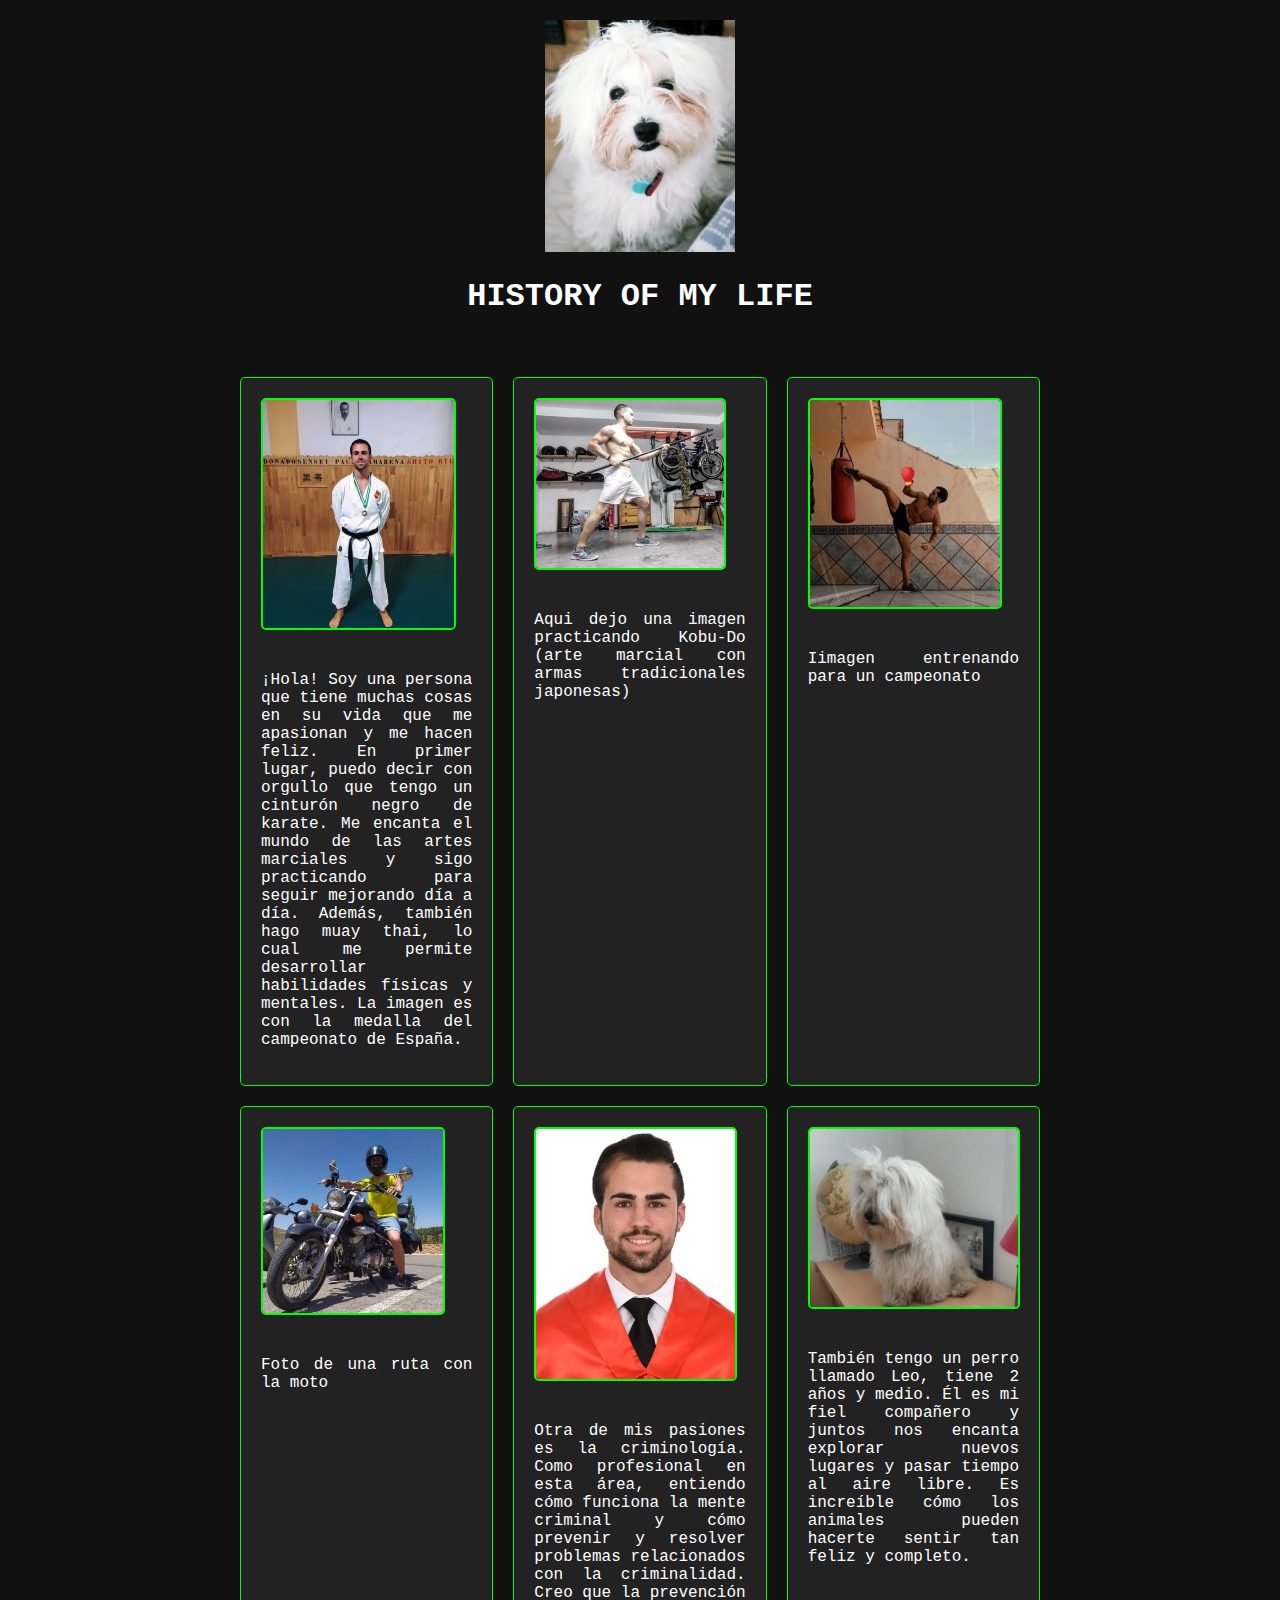
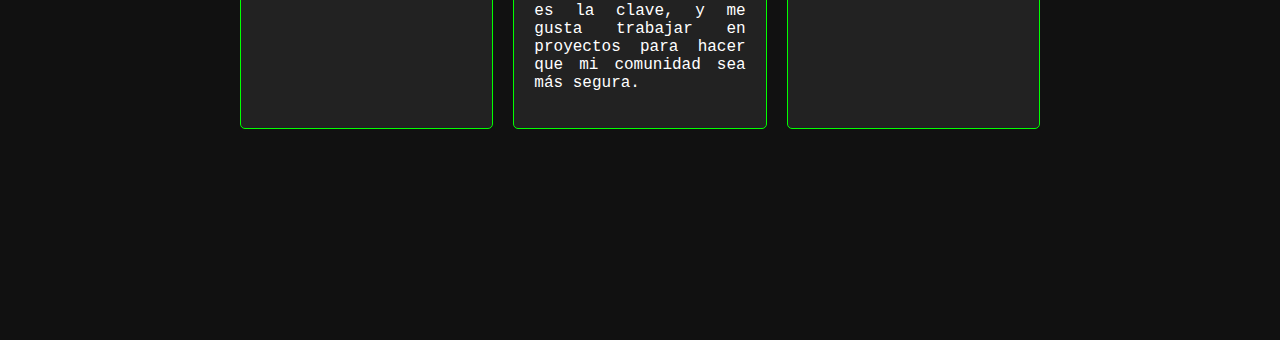
==== PARTEMARCOS/indexMarcos.html @ 7233ef6e "Carpetas resubidas" ====
<!DOCTYPE html>
<html lang="es">
<head>
    <meta charset="UTF-8">
    <meta http-equiv="X-UA-Compatible" content="IE=edge">
    <meta name="viewport" content="width=device-width, initial-scale=1.0">
    <link rel="stylesheet" href="stylemarcos.css">
    <title>Vida Marcos Perez</title>
</head>
<body>
    <div class="container">
        <div id="#foto">
            <img src="img/leo.jpg">
        </div>
        <div id="header">
            <h1>HISTORY OF MY LIFE</h1>
        </div>
        <div id="main">
            <div>
                <img src="img/karate.jpg">
                <p>¡Hola! Soy una persona que tiene muchas cosas en su vida que me apasionan y me hacen feliz. En primer lugar, puedo decir con orgullo que tengo un cinturón negro de karate. Me encanta el mundo de las artes marciales y sigo practicando para seguir mejorando día a día. Además, también hago muay thai, lo cual me permite desarrollar habilidades físicas y mentales. La imagen es con la medalla del campeonato de España.</p>
            </div>
            <div>
                <img src="img/kobudo.jpg">
                <p>Aqui dejo una imagen practicando Kobu-Do (arte marcial con armas tradicionales japonesas)</p>
            </div>
            <div>
                <img src="img/karate2.jpg">
                <p>Iimagen entrenando para un campeonato</p>
            </div>
            <div>
                <img src="img/moto.jpg">
                <p>Foto de una ruta con la moto</p>
            </div>
            <div>
                <img src="img/criminologia.jpg">
                <p>Otra de mis pasiones es la criminología. Como profesional en esta área, entiendo cómo funciona la mente criminal y cómo prevenir y resolver problemas relacionados con la criminalidad. Creo que la prevención es la clave, y me gusta trabajar en proyectos para hacer que mi comunidad sea más segura.</p>
            </div>
            <div>
                <img src="img/leo2.jpg">
                <p>
                    También tengo un perro llamado Leo, tiene 2 años y medio. Él es mi fiel compañero y juntos nos encanta explorar nuevos lugares y pasar tiempo al aire libre. Es increíble cómo los animales pueden hacerte sentir tan feliz y completo.
                </p>
            </div>
        </div>
        <div id="footer">
            <audio controls>
                <source src="history.mp3" type="audio/mpeg">
                
              </audio>
        </div>
    </div>
    
</body>
</html>
---- PARTEMARCOS/stylemarcos.css ----
/* Estilo Cyberpunk */

body {
    background-color: #111;
    color: #FFF;
    font-family: 'Roboto Mono', monospace;
    font-size: 16px;
    margin: 0;
    padding: 0;
  }
  
  .container {
    display: flex;
    flex-direction: column;
    justify-content: center;
    align-items: center;
    max-width: 800px;
    margin: 0 auto;
    padding: 20px;
  }
  
  #foto img {
    max-width: 100%;
    height: auto;
    border: 5px solid #0F0;
    border-radius: 50%;
    margin-bottom: 20px;
  }
  
  #header {
    text-align: center;
    margin-bottom: 40px;
  }
  
  #main {
    display: grid;
    grid-template-columns: repeat(3, 1fr);
    grid-gap: 20px;
    margin-bottom: 40px;
  }
  
  #main > div {
    background-color: #222;
    padding: 20px;
    text-align: justify;
    border: 1px solid #0F0;
    border-radius: 5px;
  }
  
  #main img {
    max-width: 100%;
    height: auto;
    margin-bottom: 20px;
    border: 2px solid #0F0;
    border-radius: 5px;
  }
  
  #footer audio {
    width: 100%;
    margin-top: 40px;
  }
  
  /* Media Queries */
  
  @media screen and (max-width: 768px) {
    #main {
      grid-template-columns: repeat(2, 1fr);
    }
  }
  
  @media screen and (max-width: 480px) {
    #main {
      grid-template-columns: 1fr;
    }
  }
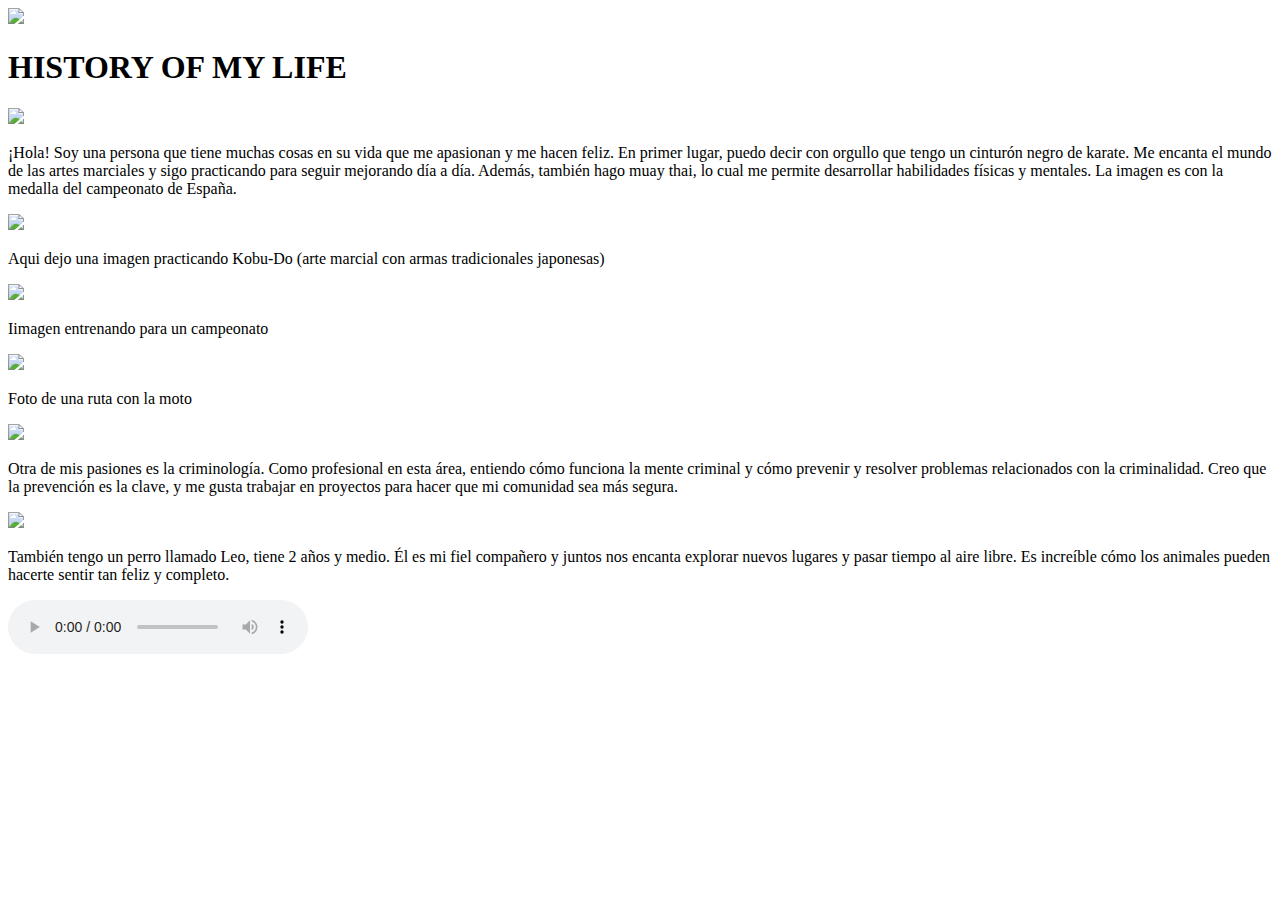
==== commit fec522de: "resubida marcos2" ====
--- a/PARTEMARCOS/indexMarcos.html
+++ b/PARTEMARCOS/indexMarcos.html
@@ -50,6 +50,5 @@
               </audio>
         </div>
     </div>
-    
 </body>
 </html>